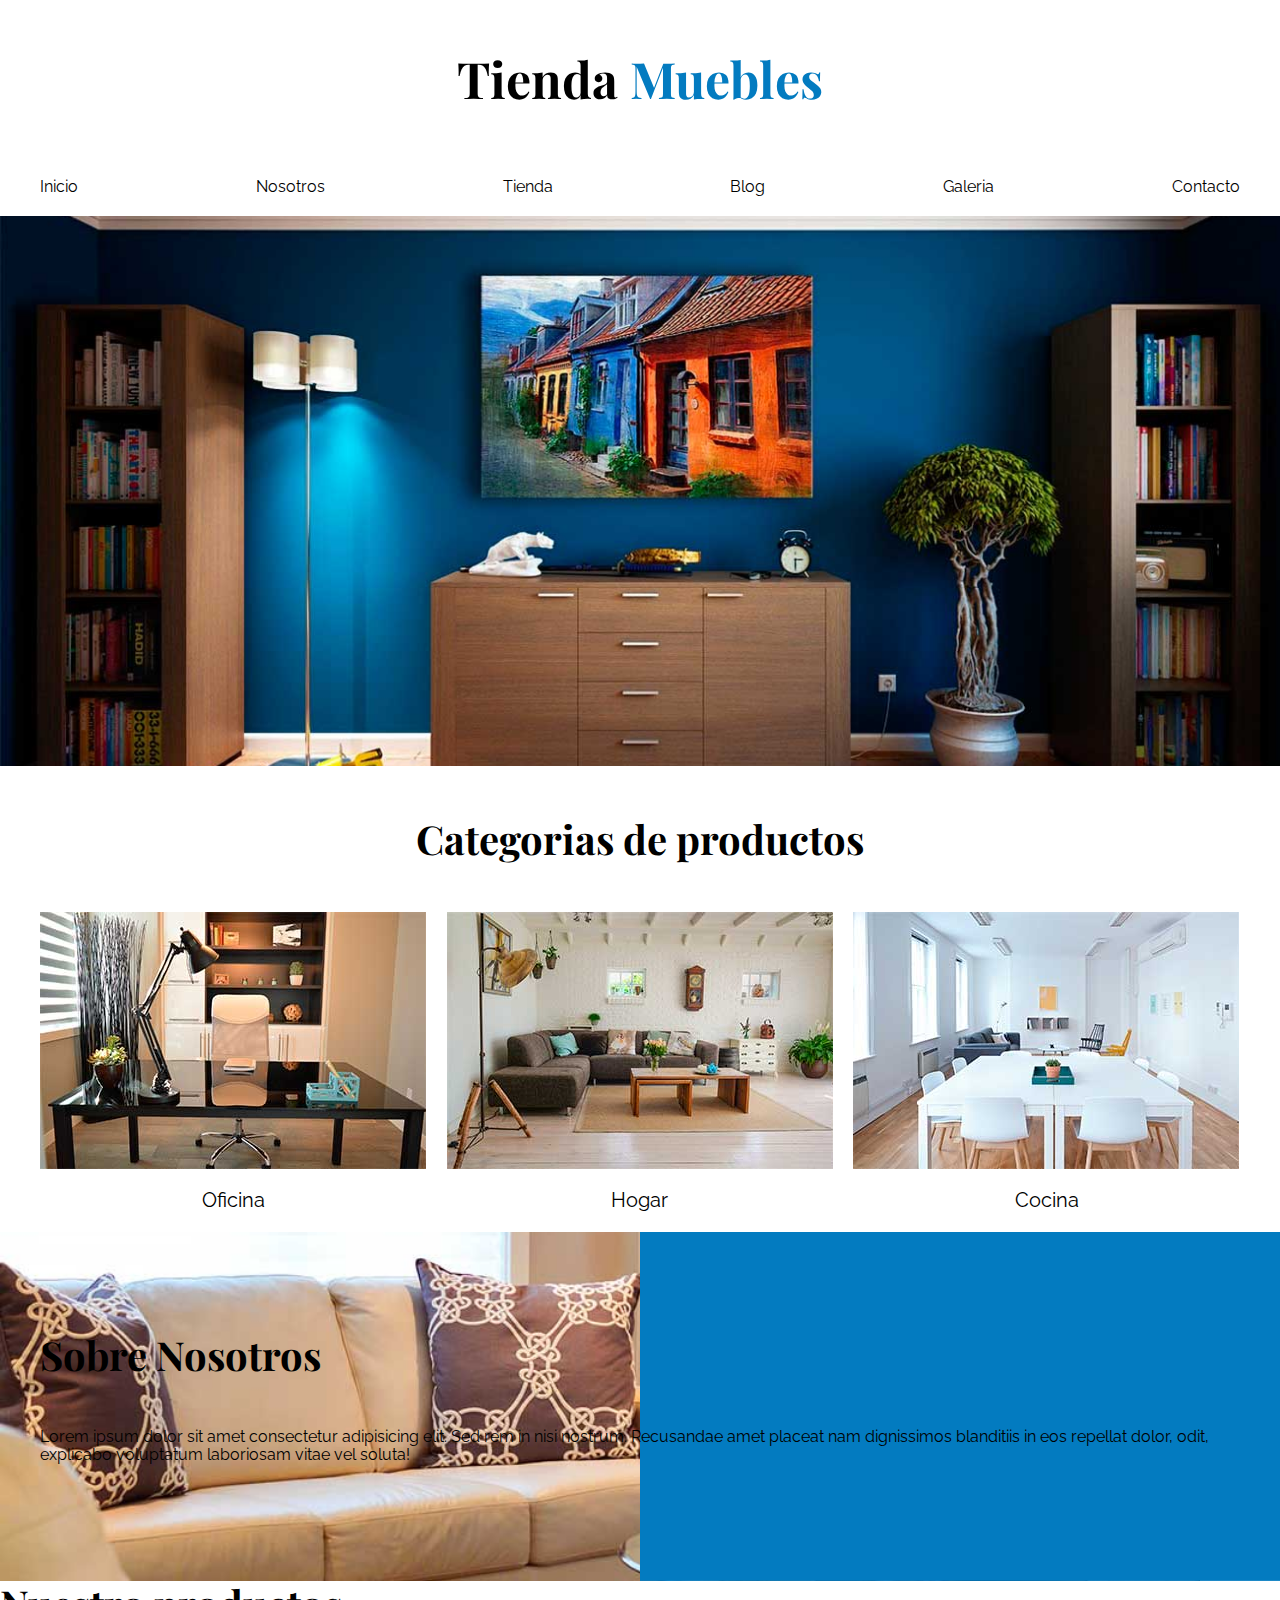
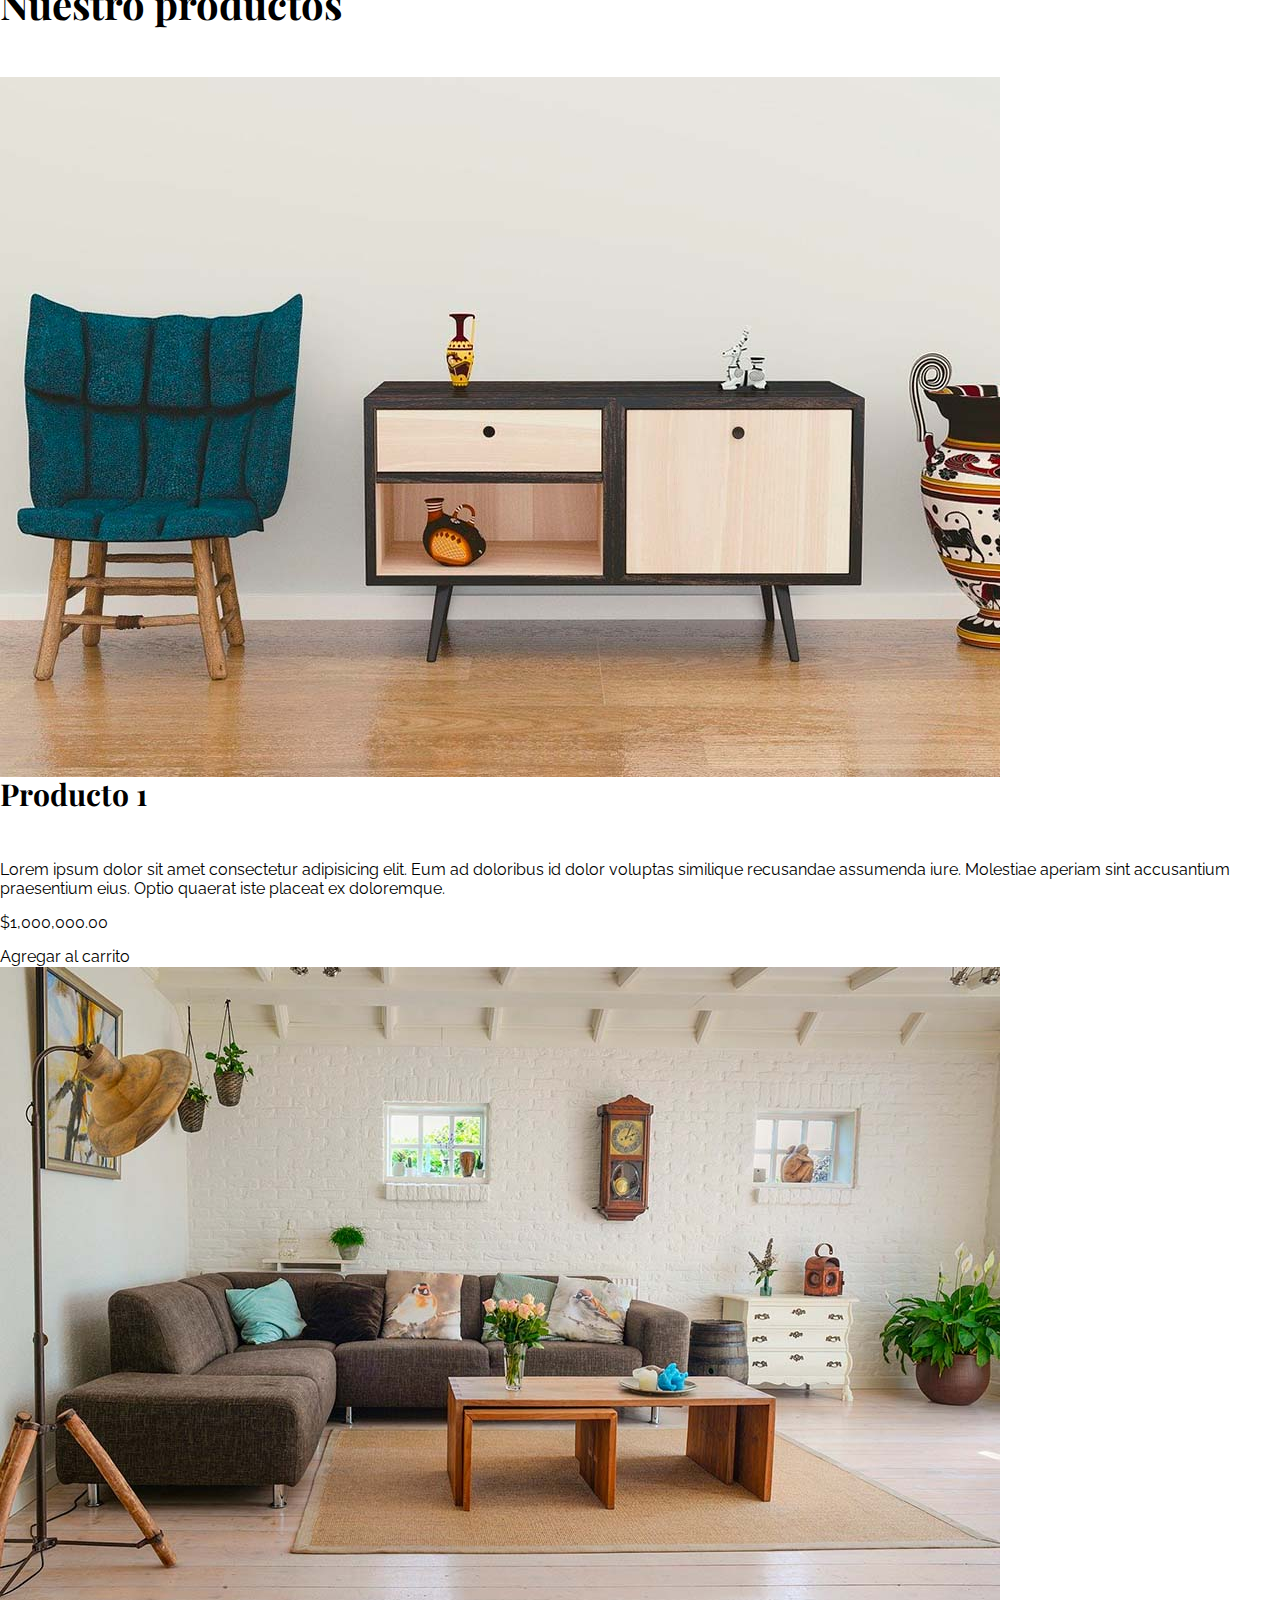
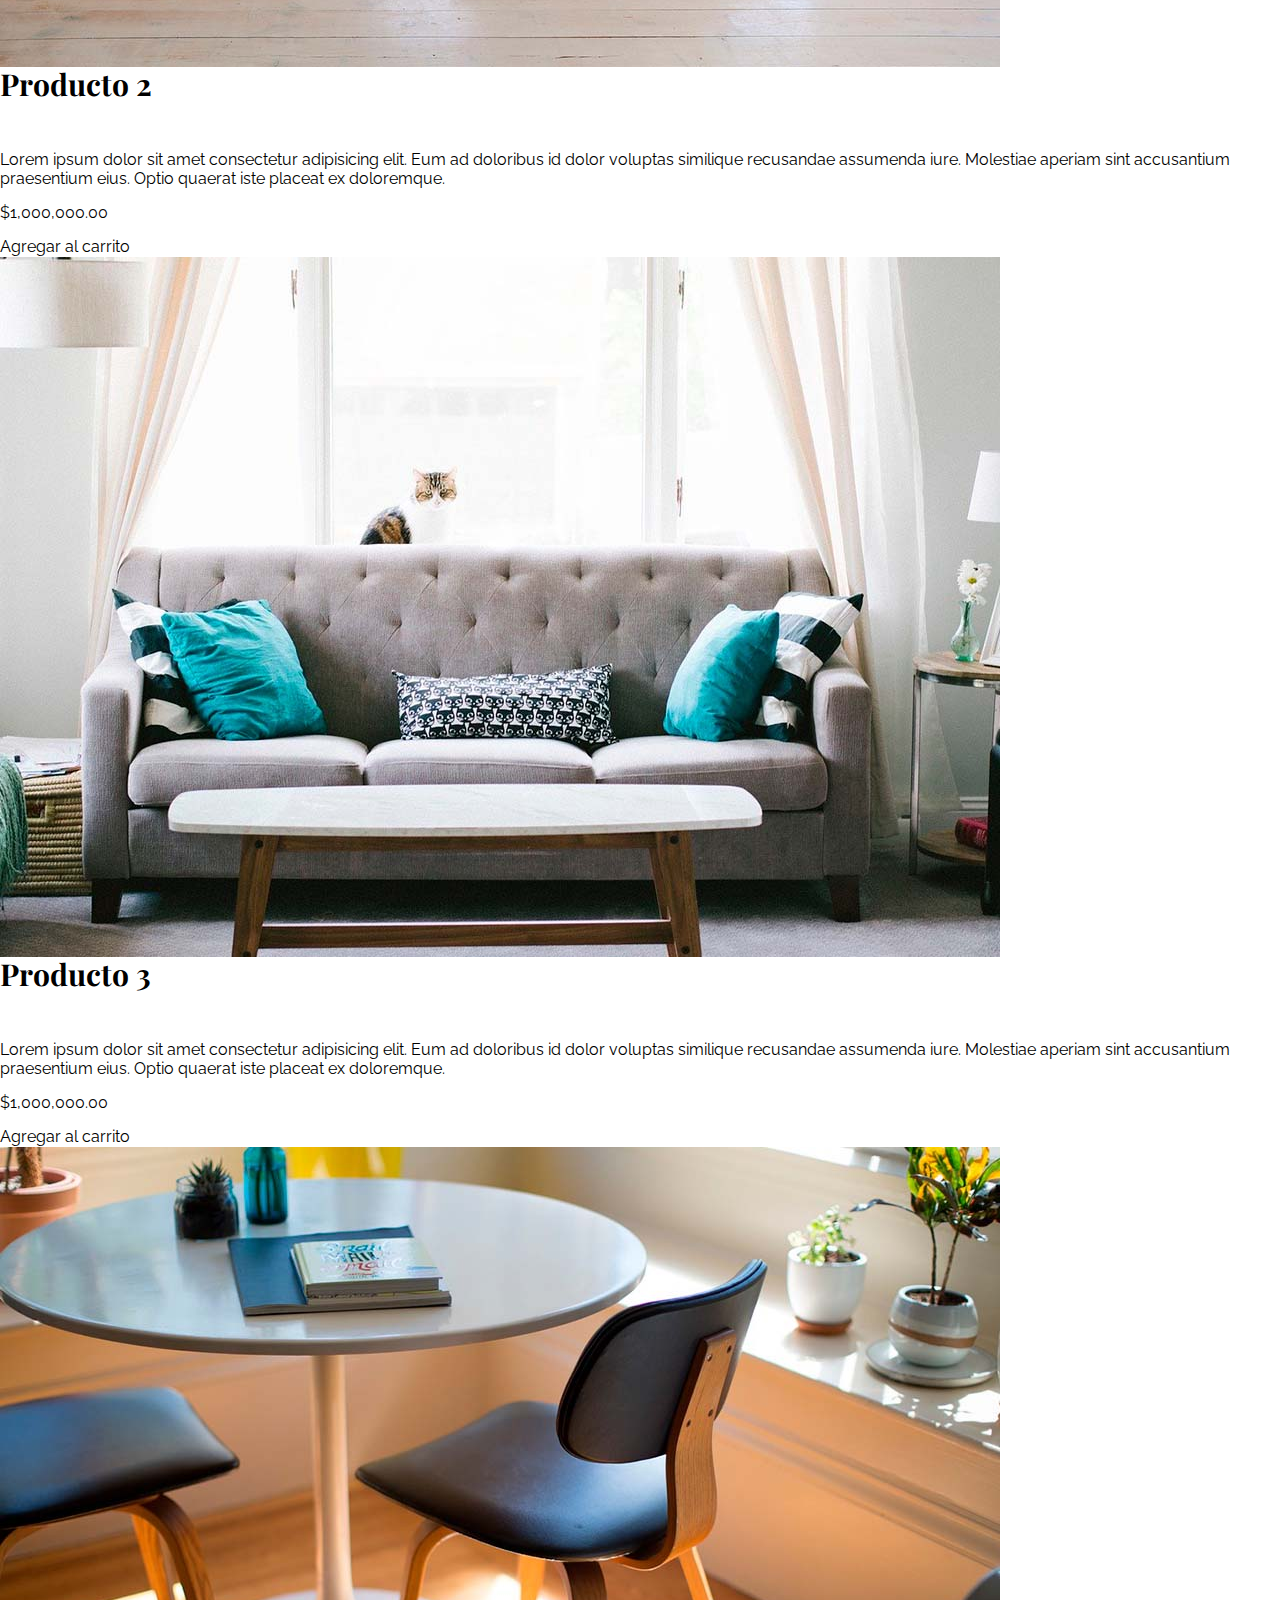
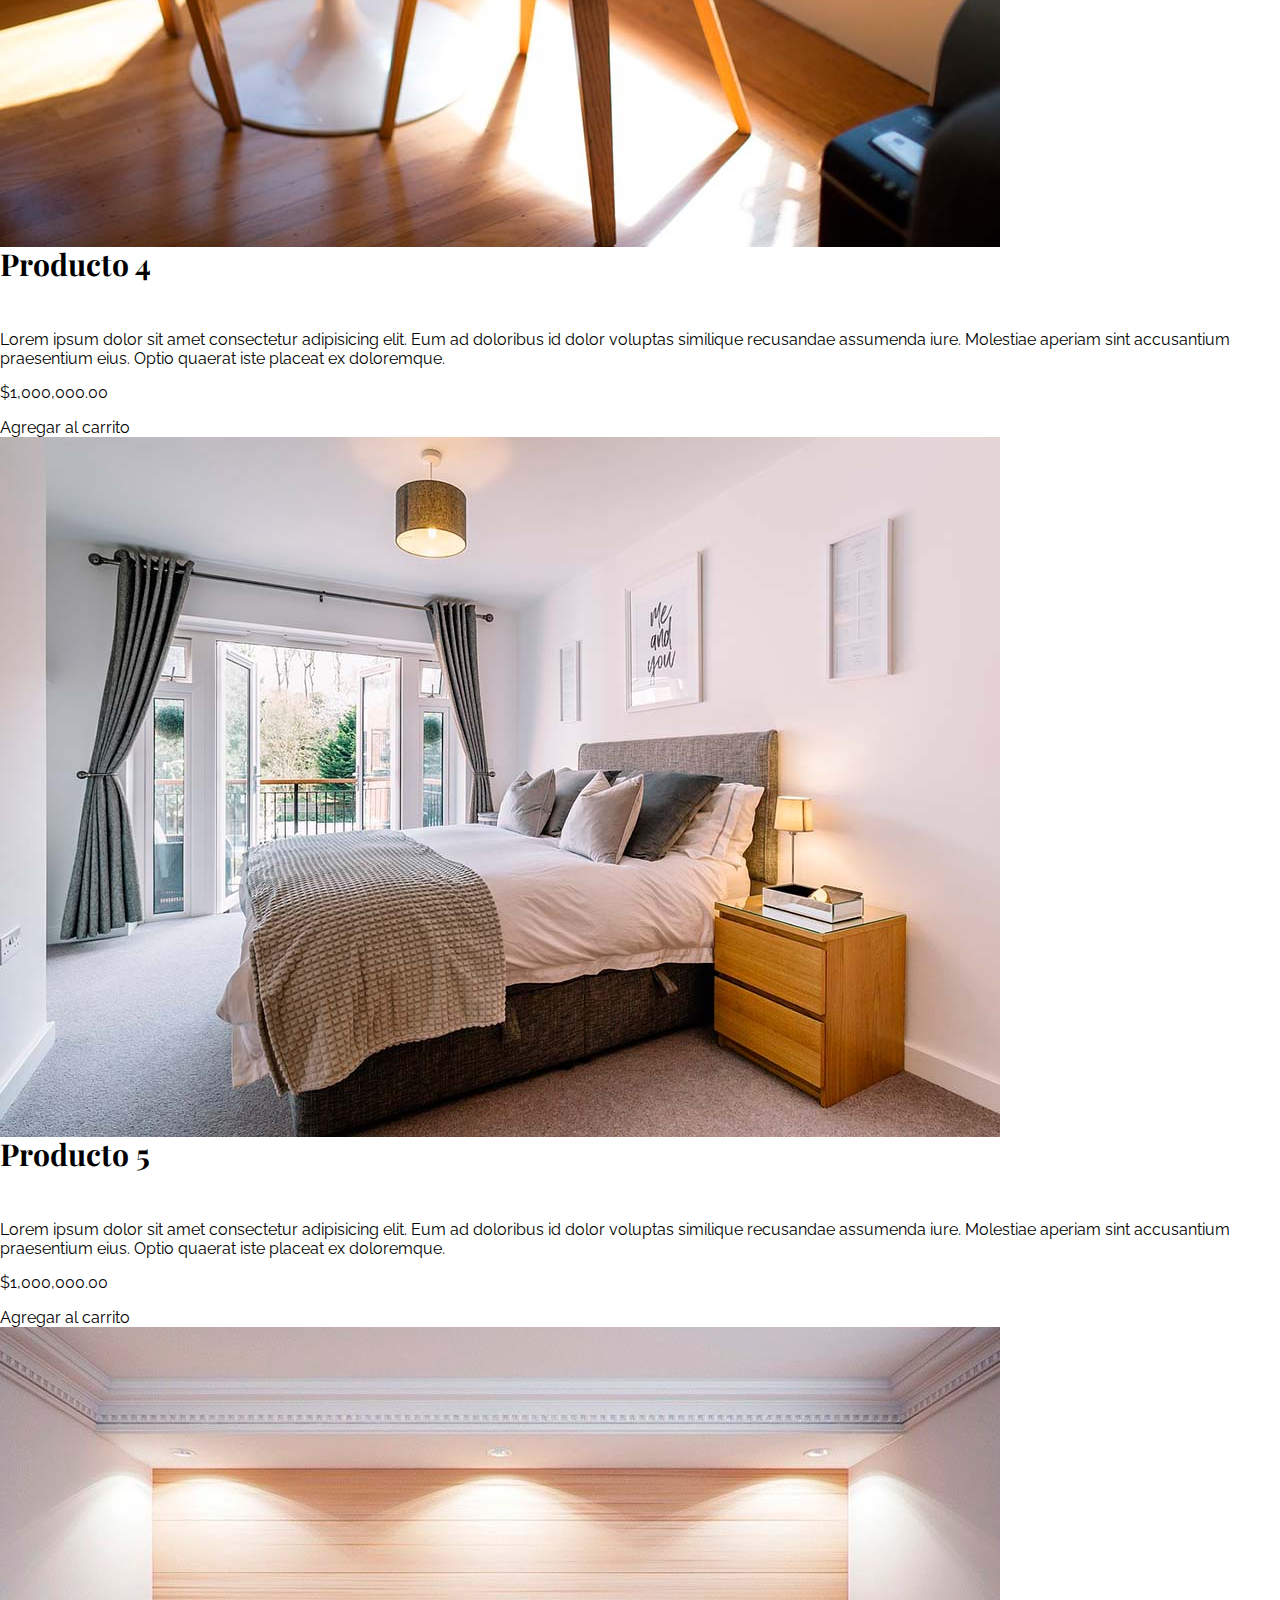
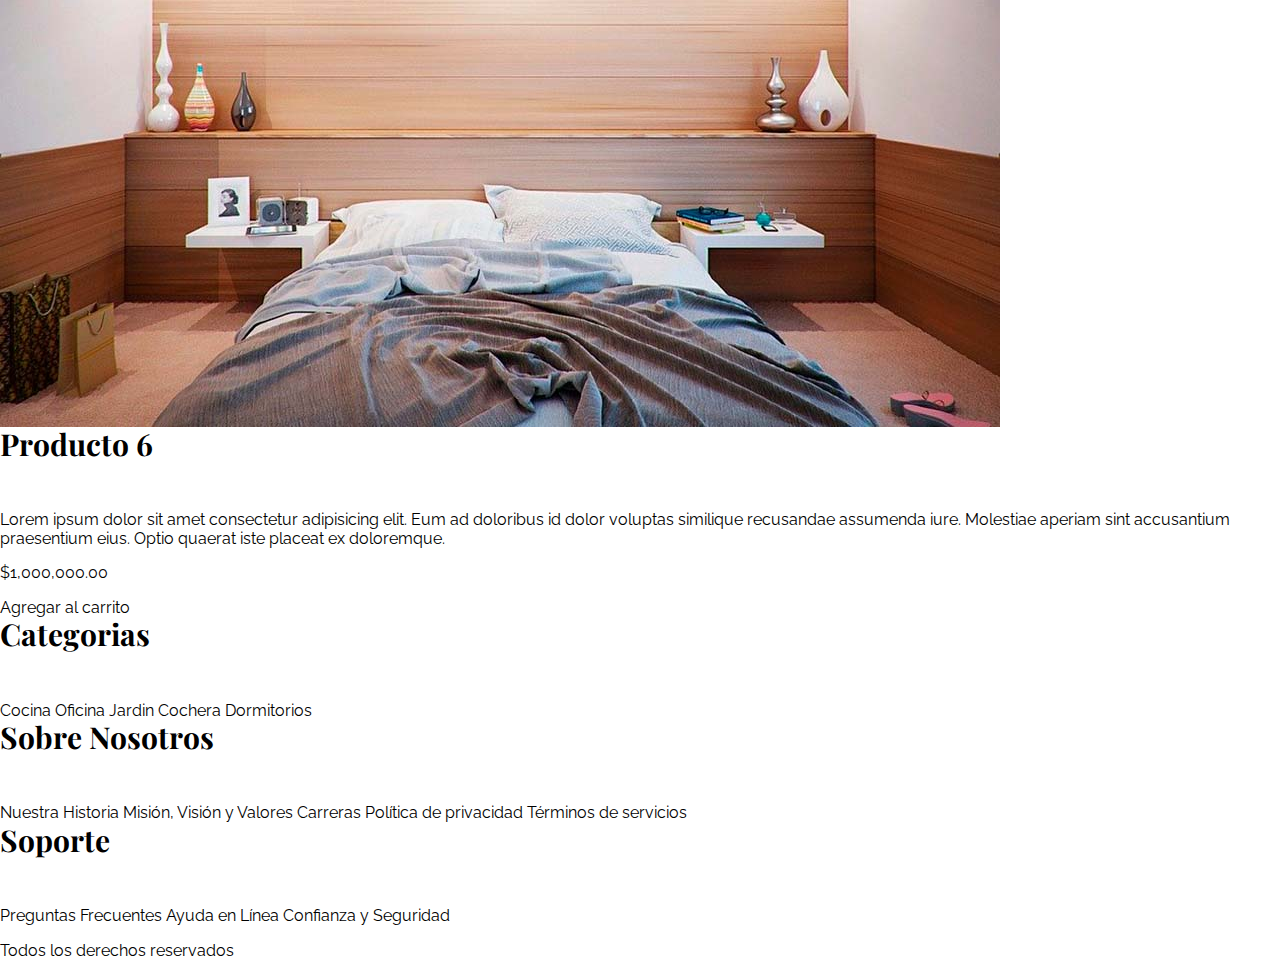
==== index.html @ 5c81ca7e "iniciando proyecto" ====
<!DOCTYPE html>
<html lang="es">
<head>
    <meta charsert="UFT-8">
    <meta http-equiv="x-UA-Compatible" content="IE=edge">
    <meta name="viewport" content="width=device-width, initial-scale=1.0">
    <title>ecomemerce - Index</title>
    <link rel="stylesheet" href="css/Normalize.css">
    <link rel="preconnect" href="https://fonts.googleapis.com">
<link rel="preconnect" href="https://fonts.gstatic.com" crossorigin>
<link href="https://fonts.googleapis.com/css2?family=Playfair+Display:ital,wght@0,400..900;1,400..900&family=Raleway:ital,wght@0,100..900;1,100..900&display=swap" rel="stylesheet">
    <link rel="stylesheet" href="css/app.css">

</head>

<body>
     <header>
    
  <h1 class="nombre-sitio">Tienda <span> Muebles </span></h1>    

 </header>
 <div class="contenerdor navegacion">

<nav class="nav-principal contenedor"> 

 <a href="index.html">Inicio</a>
<a href="nosotros.html">Nosotros</a>
<a href="Tienda.html">Tienda</a>
<a href="blog.html">Blog</a>
<a href="Galeria.html">Galeria</a>
<a href="contacto.html">Contacto</a>

</nav>
</div>
<div class="hero"></div>


<section class="contenedor categorias">
    <h2>Categorias de <span> productos </span></h2>
   
    <div class="listado-categorias">

    <div class="categoria">
        <Img src="./img/categoria1.jpg" alt="Texto alternativo"/>
        <a href="#">Oficina</a>
    </div>
    <div class="categoria">
        <Img src="./img/categoria2.jpg" alt="Texto alternativo"/>
        <a href="#">Hogar</a>
    </div>
    <div class="categoria">
        <Img src="./img/categoria3.jpg" alt="Texto alternativo"/>
        <a href="#">Cocina</a>
    </div>
</section>
<section class="sobre-nosotros">
<div class="contenedor">
    <h2>Sobre Nosotros</h2>
    <p>Lorem ipsum dolor sit amet consectetur adipisicing elit. Sed rem in nisi nostrum. Recusandae amet placeat nam dignissimos blanditiis in eos repellat dolor, odit, explicabo voluptatum laboriosam vitae vel soluta!</p>
</div>
</section>

<main>

    <h2>Nuestro productos</h2>
   <div> <!-- Info producto -->
    <div> <!-- Producto -->

        <img src="img/producto1.jpg" alt="Imagen producto"/>
        <div>
            <h3> Producto 1</h3>
         <p> Lorem ipsum dolor sit amet consectetur adipisicing elit. Eum ad doloribus id dolor voluptas similique recusandae assumenda iure. Molestiae aperiam sint accusantium praesentium eius. Optio quaerat iste placeat ex doloremque.</p>
          <p> $1,000,000.00</p>  

          <a href="#">Agregar al carrito</a>
          
         <div>
            <img src="img/producto2.jpg" alt="Imagen producto"/>
        <div>
            <h3> Producto 2</h3>
         <p> Lorem ipsum dolor sit amet consectetur adipisicing elit. Eum ad doloribus id dolor voluptas similique recusandae assumenda iure. Molestiae aperiam sint accusantium praesentium eius. Optio quaerat iste placeat ex doloremque.</p>
          <p> $1,000,000.00</p> 
            
              <a href="#">Agregar al carrito</a>
              
             <div>
                <div>
                    <img src="img/producto3.jpg" alt="Imagen producto"/>
                <div>
                    <h3> Producto 3</h3>
                 <p> Lorem ipsum dolor sit amet consectetur adipisicing elit. Eum ad doloribus id dolor voluptas similique recusandae assumenda iure. Molestiae aperiam sint accusantium praesentium eius. Optio quaerat iste placeat ex doloremque.</p>
                  <p> $1,000,000.00</p> 
                    
       <a href="#">Agregar al carrito</a>
                      
         <div>
         <img src="img/producto4.jpg" alt="Imagen producto"/>
        <div>
         <h3> Producto 4</h3>
        <p> Lorem ipsum dolor sit amet consectetur adipisicing elit. Eum ad doloribus id dolor voluptas similique recusandae assumenda iure. Molestiae aperiam sint accusantium praesentium eius. Optio quaerat iste placeat ex doloremque.</p>
        <p> $1,000,000.00</p> 
                        
         <a href="#">Agregar al carrito</a>
                          
         <div>
                            
             <div>
            <img src="img/producto5.jpg" alt="Imagen producto"/>
              <div>
                <h3> Producto 5</h3>
      <p> Lorem ipsum dolor sit amet consectetur adipisicing elit. Eum ad doloribus id dolor voluptas similique recusandae assumenda iure. Molestiae aperiam sint accusantium praesentium eius. Optio quaerat iste placeat ex doloremque.</p>
       <p> $1,000,000.00</p> 
                                
       <a href="#">Agregar al carrito</a>              
                              
   </div>
   <div>
    <img src="img/producto6.jpg" alt="Imagen producto"/>
      <div>
        <h3> Producto 6</h3>
<p> Lorem ipsum dolor sit amet consectetur adipisicing elit. Eum ad doloribus id dolor voluptas similique recusandae assumenda iure. Molestiae aperiam sint accusantium praesentium eius. Optio quaerat iste placeat ex doloremque.</p>
<p> $1,000,000.00</p> 
                        
<a href="#">Agregar al carrito</a>  
<main>


<footer>
<div>
    <h3> Categorias</h3>
    <nav id="navegacion"> 
       <a class="enlace" href="#">Cocina</a>
       <a href="#">Oficina</a>
       <a href="#">Jardin</a>
       <a href="#">Cochera</a>
       <a href="#">Dormitorios</a> 
        
    </nav>
</div>

<div>
    <h3> Sobre Nosotros </h3>
    <nav class="navegacion"> 
     <a href="#">Nuestra Historia</a>
     <a href="#">Misión, Visión y Valores</a>
     <a href="#">Carreras</a>
     <a href="#">Política de privacidad</a>
     <a href="#">Términos de servicios</a>
    </nav>
</div>

<div>
    <h3> Soporte </h3>
    <nav>
    <a href="#">Preguntas Frecuentes</a>
    <a href="#">Ayuda en Línea </a>
    <a href="#">Confianza y Seguridad</a>
   </nav>
</div>

    <p>Todos los derechos reservados</p>  
</footer>
</body>
<html>
---- css/app.css ----
html {
    box-sizing: border-box;
    font-size: 62.5%; /* 1rem = 10px */

}

*,*::before, *:after{
 box-sizing: inherit;
}

body {
  font-family: "Raleway", sans-serif;
  font-size: 1.6rem;

}

/* Globales */

h1, h2, h3 {
  font-family: "Playfair Display", serif;
  margin: 0 0 5rem 0;
}
h1 {
  font-size: 5rem;
}

h2 {
  font-size: 4rem;
}

h3 {
  font-size: 3rem;
}
 a {
    text-decoration: none;
    color: black;
 }
 
 .contenedor{
  max-width: 120rem;
  margin: 0 auto;
 }

 img {
  max-width: 100%;
  display: block;
 }

/** Header y Navegacion **/
.nombre-sitio {
    margin-top: 5rem;
    text-align: center;
}
.nombre-sitio span {
color: #037bc0;
}

.contenedor-navegacion {
  border-top: .1rem solid gray;
}

.nav-principal {
   padding: 2rem 0;
   display: flex;
   justify-content: space-between;
  

}

.hero {
  background-image: url(../img/principal.jpg);
  background-repeat: no-repeat;
  background-size: cover;
  background-position: center center;
  height: 55rem;
}

/** Categorias **/
.categorias {
  padding-top: 5rem;
}
.categorias h2 {
  text-align: center; 
}

.categoria a {
  text-align: center; 
  display: block;
  padding: 2rem;
  font-size: 2rem;
}

.categoria a:hover {
  background-color:#037bc0;
  color: #fff;
  border-bottom-right-radius: 1rem;
}

.listado-categorias {
  display: grid;
  grid-template-columns: repeat(3, 1fr);
  gap: 2rem;
  }

  /**bloque Nosotros**/

  .sobre-nosotros {
    background-image: linear-gradient( to right, transparent 50%, #037bc0 50%, #037bc0 100%), url(../img/nosotros.jpg);
    background-position:left center;
    padding: 10rem 0;
    background-repeat: no-repeat;
    background-size: 100%, 120rem;

  }
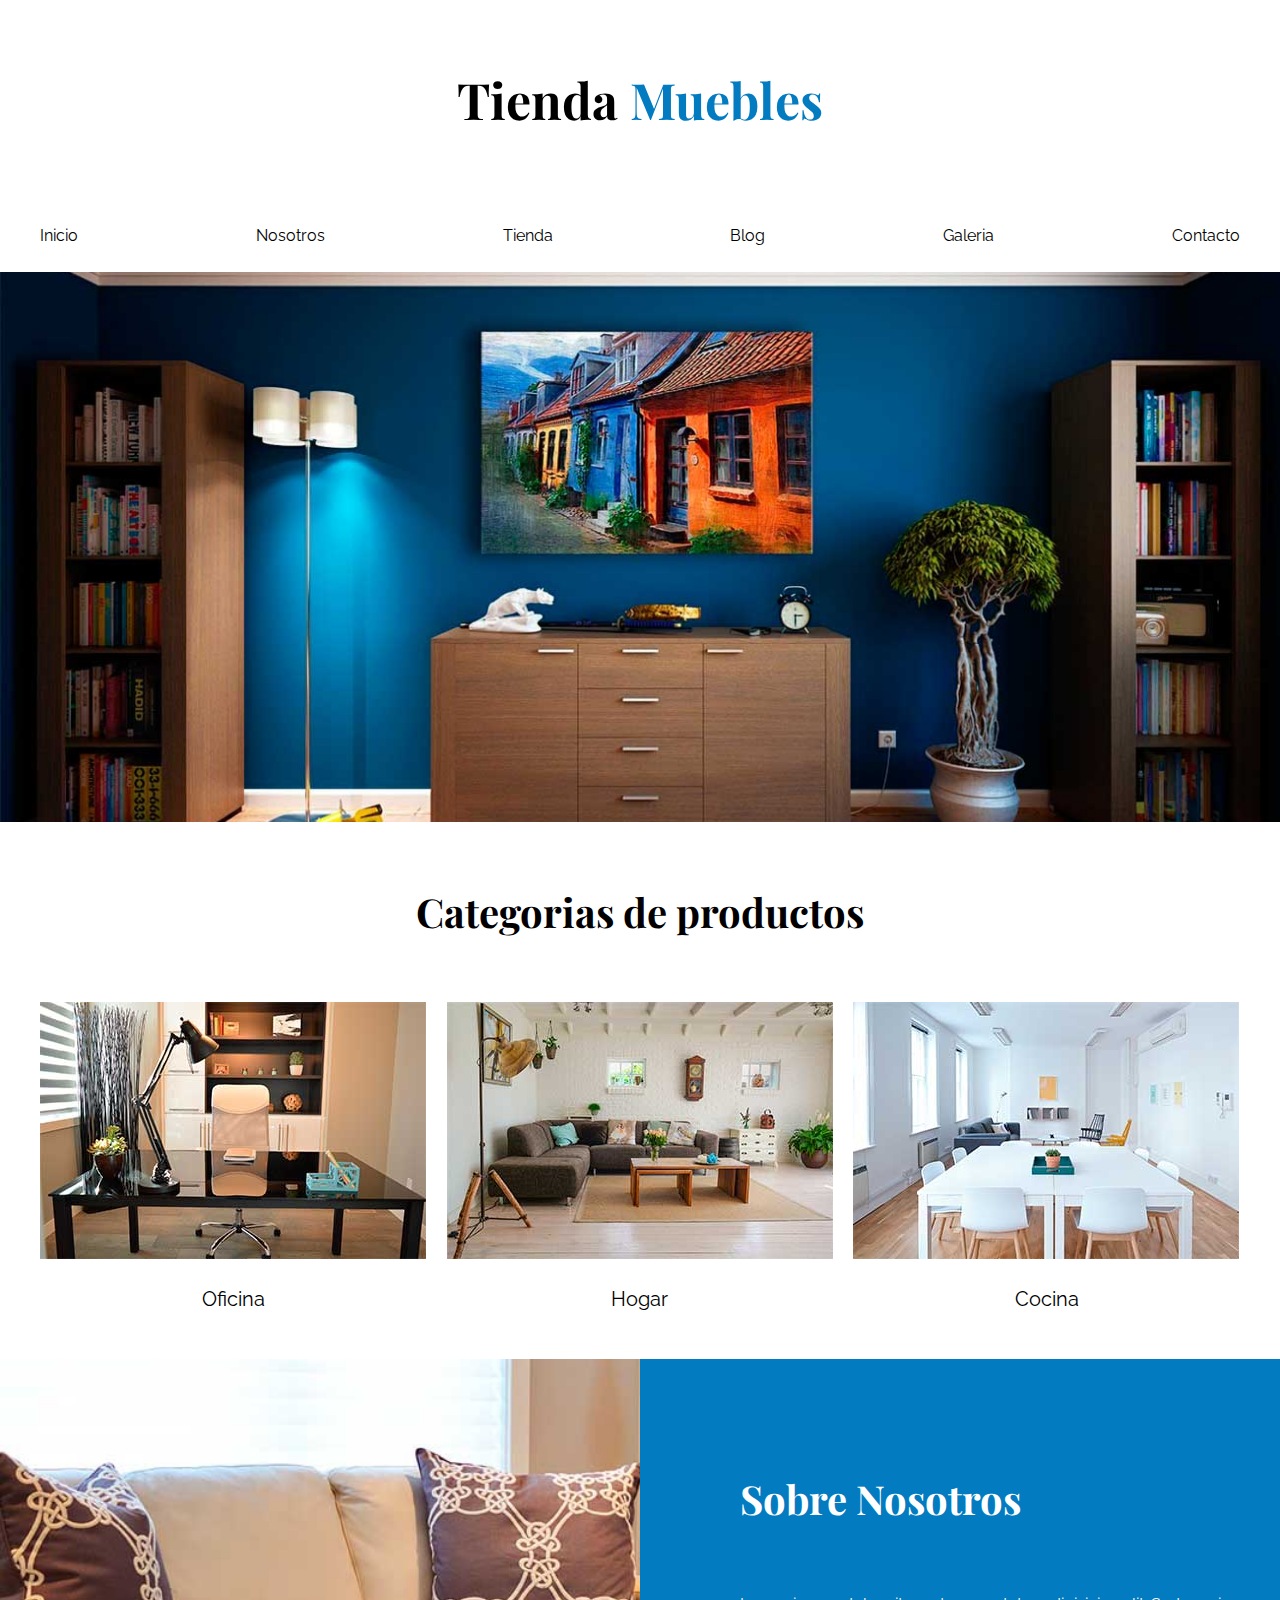
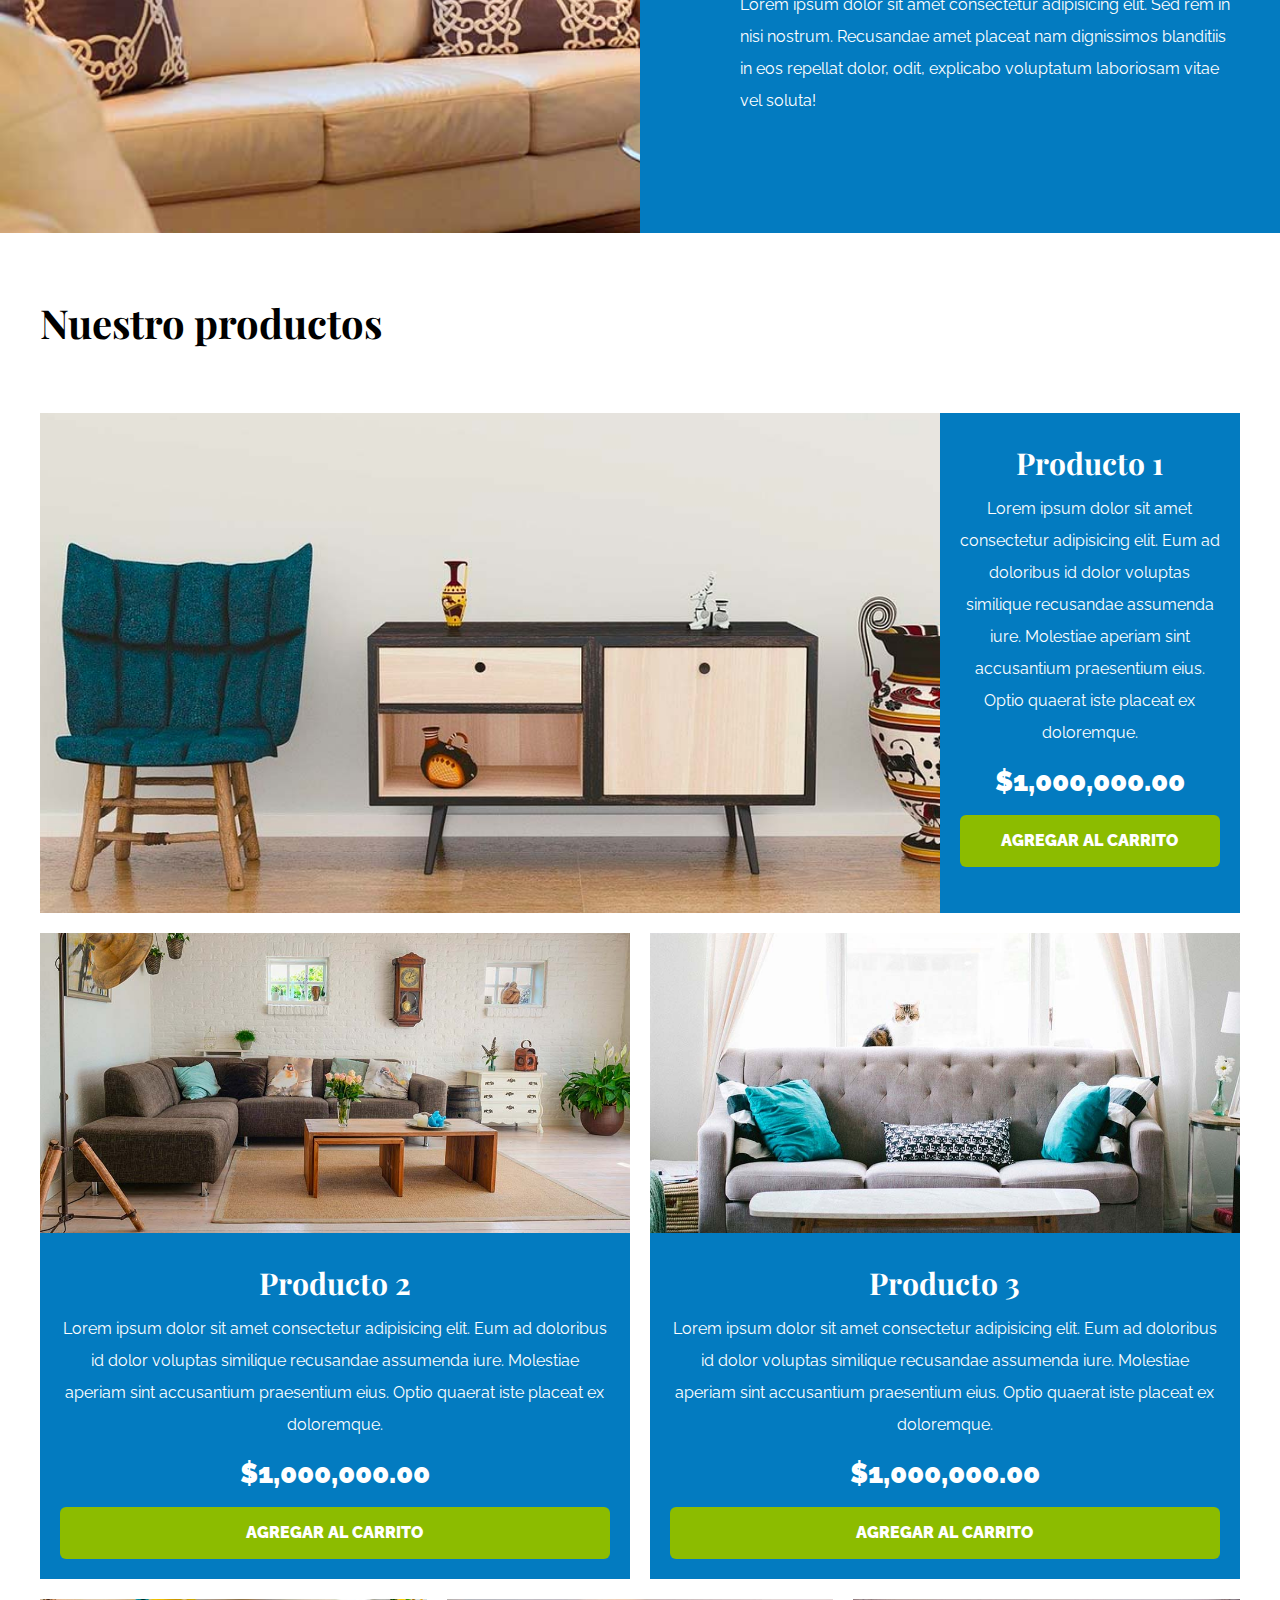
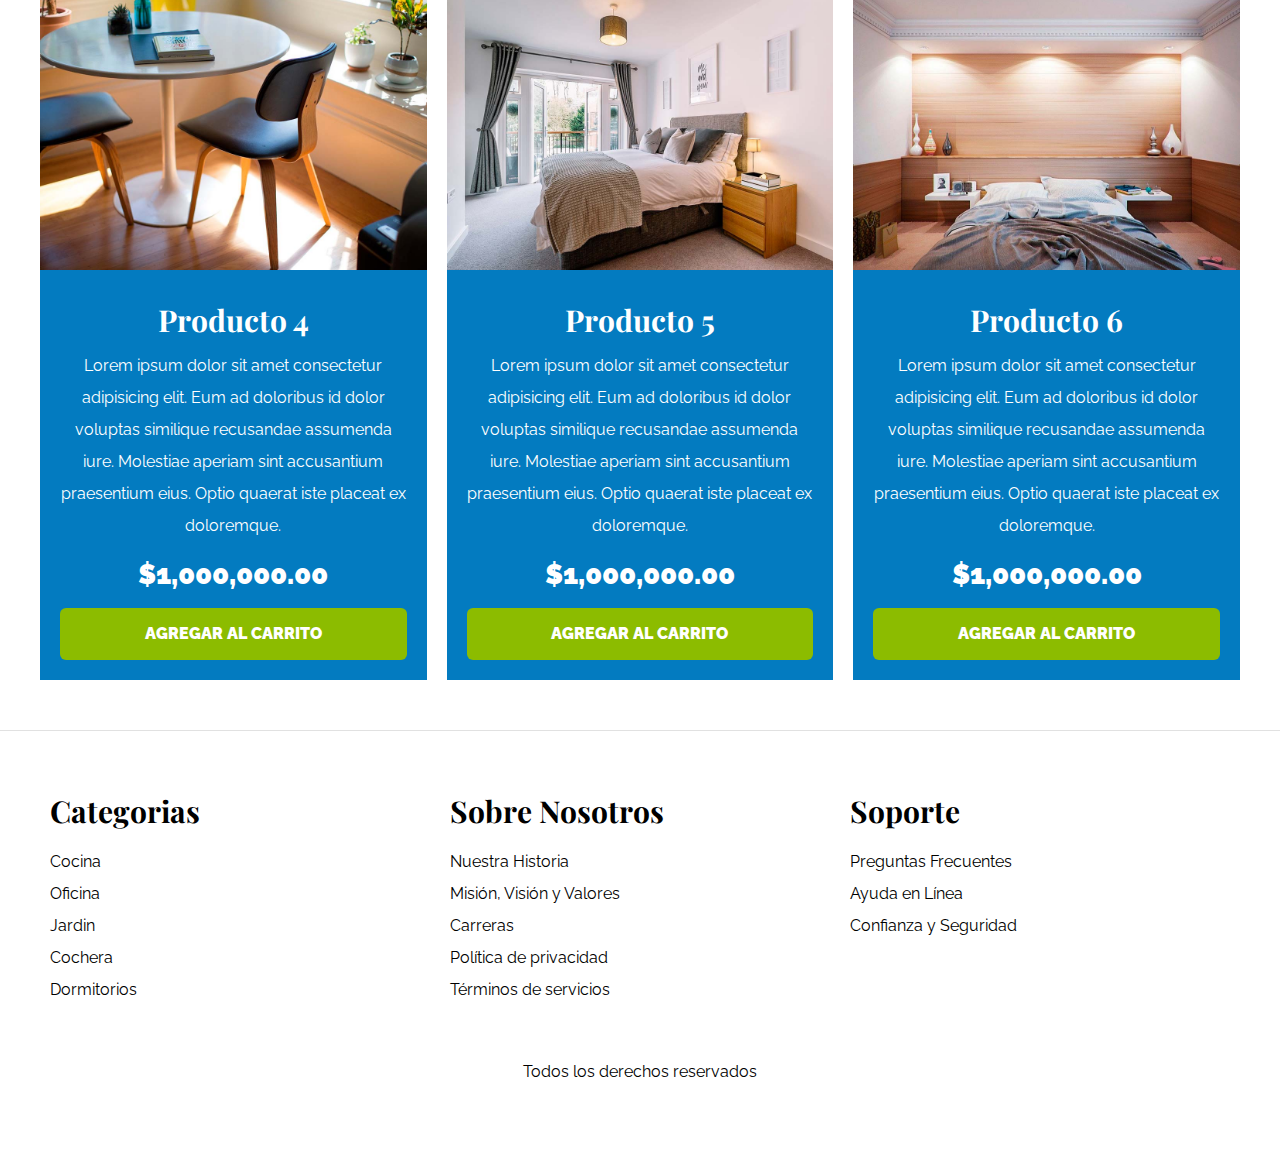
==== commit 7cd399e2: "Agregando pagina nosotros" ====
--- a/index.html
+++ b/index.html
@@ -1,5 +1,6 @@
 <!DOCTYPE html>
 <html lang="es">
+
 <head>
     <meta charsert="UFT-8">
     <meta http-equiv="x-UA-Compatible" content="IE=edge">
@@ -7,158 +8,199 @@
     <title>ecomemerce - Index</title>
     <link rel="stylesheet" href="css/Normalize.css">
     <link rel="preconnect" href="https://fonts.googleapis.com">
-<link rel="preconnect" href="https://fonts.gstatic.com" crossorigin>
-<link href="https://fonts.googleapis.com/css2?family=Playfair+Display:ital,wght@0,400..900;1,400..900&family=Raleway:ital,wght@0,100..900;1,100..900&display=swap" rel="stylesheet">
+    <link rel="preconnect" href="https://fonts.gstatic.com" crossorigin>
+    <link
+        href="https://fonts.googleapis.com/css2?family=Playfair+Display:ital,wght@0,400..900;1,400..900&family=Raleway:ital,wght@0,100..900;1,100..900&display=swap"
+        rel="stylesheet">
     <link rel="stylesheet" href="css/app.css">
 
 </head>
 
 <body>
-     <header>
-    
-  <h1 class="nombre-sitio">Tienda <span> Muebles </span></h1>    
-
- </header>
- <div class="contenerdor navegacion">
-
-<nav class="nav-principal contenedor"> 
-
- <a href="index.html">Inicio</a>
-<a href="nosotros.html">Nosotros</a>
-<a href="Tienda.html">Tienda</a>
-<a href="blog.html">Blog</a>
-<a href="Galeria.html">Galeria</a>
-<a href="contacto.html">Contacto</a>
-
-</nav>
-</div>
-<div class="hero"></div>
-
-
-<section class="contenedor categorias">
-    <h2>Categorias de <span> productos </span></h2>
-   
-    <div class="listado-categorias">
-
-    <div class="categoria">
-        <Img src="./img/categoria1.jpg" alt="Texto alternativo"/>
-        <a href="#">Oficina</a>
+    <header>
+
+        <h1 class="nombre-sitio">Tienda <span> Muebles </span></h1>
+
+    </header>
+    <div class="contenerdor navegacion">
+
+        <nav class="nav-principal contenedor">
+
+            <a href="index.html">Inicio</a>
+            <a href="nosotros.html">Nosotros</a>
+            <a href="Tienda.html">Tienda</a>
+            <a href="blog.html">Blog</a>
+            <a href="Galeria.html">Galeria</a>
+            <a href="contacto.html">Contacto</a>
+
+        </nav>
     </div>
-    <div class="categoria">
-        <Img src="./img/categoria2.jpg" alt="Texto alternativo"/>
-        <a href="#">Hogar</a>
-    </div>
-    <div class="categoria">
-        <Img src="./img/categoria3.jpg" alt="Texto alternativo"/>
-        <a href="#">Cocina</a>
-    </div>
-</section>
-<section class="sobre-nosotros">
-<div class="contenedor">
-    <h2>Sobre Nosotros</h2>
-    <p>Lorem ipsum dolor sit amet consectetur adipisicing elit. Sed rem in nisi nostrum. Recusandae amet placeat nam dignissimos blanditiis in eos repellat dolor, odit, explicabo voluptatum laboriosam vitae vel soluta!</p>
-</div>
-</section>
-
-<main>
-
-    <h2>Nuestro productos</h2>
-   <div> <!-- Info producto -->
-    <div> <!-- Producto -->
-
-        <img src="img/producto1.jpg" alt="Imagen producto"/>
-        <div>
-            <h3> Producto 1</h3>
-         <p> Lorem ipsum dolor sit amet consectetur adipisicing elit. Eum ad doloribus id dolor voluptas similique recusandae assumenda iure. Molestiae aperiam sint accusantium praesentium eius. Optio quaerat iste placeat ex doloremque.</p>
-          <p> $1,000,000.00</p>  
-
-          <a href="#">Agregar al carrito</a>
-          
-         <div>
-            <img src="img/producto2.jpg" alt="Imagen producto"/>
-        <div>
-            <h3> Producto 2</h3>
-         <p> Lorem ipsum dolor sit amet consectetur adipisicing elit. Eum ad doloribus id dolor voluptas similique recusandae assumenda iure. Molestiae aperiam sint accusantium praesentium eius. Optio quaerat iste placeat ex doloremque.</p>
-          <p> $1,000,000.00</p> 
-            
-              <a href="#">Agregar al carrito</a>
-              
-             <div>
-                <div>
-                    <img src="img/producto3.jpg" alt="Imagen producto"/>
-                <div>
+    <div class="hero"></div>
+
+
+    <section class="contenedor categorias">
+        <h2 class="text-center">Categorias de productos </h2>
+
+        <div class="listado-categorias">
+
+            <div class="categoria">
+                <Img src="./img/categoria1.jpg" alt="Texto alternativo" />
+                <a href="#">Oficina</a>
+            </div>
+            <div class="categoria">
+                <Img src="./img/categoria2.jpg" alt="Texto alternativo" />
+                <a href="#">Hogar</a>
+            </div>
+            <div class="categoria">
+                <Img src="./img/categoria3.jpg" alt="Texto alternativo" />
+                <a href="#">Cocina</a>
+            </div>
+    </section>
+    <section class="sobre-nosotros">
+        <div class="contenedor sobre-nosotros-grid">
+            <div class="texto-nosotros">
+                <h2>Sobre Nosotros</h2>
+                <p>Lorem ipsum dolor sit amet consectetur adipisicing elit. Sed rem in nisi nostrum. Recusandae amet
+                    placeat nam dignissimos blanditiis in eos repellat dolor, odit, explicabo voluptatum laboriosam
+                    vitae vel soluta!</p>
+            </div>
+        </div>
+    </section>
+
+    <main class="contenido-principal contenedor">
+
+        <h2 class="text-center">Nuestro productos</h2>
+        <div class="listado-productos"> <!-- Info producto -->
+
+            <div class="producto"> <!-- Producto -->
+                <img src="img/producto1.jpg" alt="Imagen producto" />
+
+
+                <div class="texto-producto">
+                    <h3> Producto 1</h3>
+                    <p> Lorem ipsum dolor sit amet consectetur adipisicing elit. Eum ad doloribus id dolor voluptas
+                        similique recusandae assumenda iure. Molestiae aperiam sint accusantium praesentium eius. Optio
+                        quaerat iste placeat ex doloremque.</p>
+                    <p class="precio"> $1,000,000.00</p>
+
+                    <a class="btn" href="#">Agregar al carrito</a>
+                </div>
+            </div>
+
+            <div class="producto">
+                <img src="img/producto2.jpg" alt="Imagen producto" />
+                <div class="texto-producto">
+                    <h3> Producto 2</h3>
+                    <p> Lorem ipsum dolor sit amet consectetur adipisicing elit. Eum ad doloribus id dolor voluptas
+                        similique recusandae assumenda iure. Molestiae aperiam sint accusantium praesentium eius.
+                        Optio
+                        quaerat iste placeat ex doloremque.</p>
+                    <p class="precio"> $1,000,000.00</p>
+
+                    <a class="btn" href="#">Agregar al carrito</a>
+                </div>
+            </div>
+
+
+            <div class="producto">
+                <img src="img/producto3.jpg" alt="Imagen producto" />
+                <div class="texto-producto">
                     <h3> Producto 3</h3>
-                 <p> Lorem ipsum dolor sit amet consectetur adipisicing elit. Eum ad doloribus id dolor voluptas similique recusandae assumenda iure. Molestiae aperiam sint accusantium praesentium eius. Optio quaerat iste placeat ex doloremque.</p>
-                  <p> $1,000,000.00</p> 
-                    
-       <a href="#">Agregar al carrito</a>
-                      
-         <div>
-         <img src="img/producto4.jpg" alt="Imagen producto"/>
-        <div>
-         <h3> Producto 4</h3>
-        <p> Lorem ipsum dolor sit amet consectetur adipisicing elit. Eum ad doloribus id dolor voluptas similique recusandae assumenda iure. Molestiae aperiam sint accusantium praesentium eius. Optio quaerat iste placeat ex doloremque.</p>
-        <p> $1,000,000.00</p> 
-                        
-         <a href="#">Agregar al carrito</a>
-                          
-         <div>
-                            
-             <div>
-            <img src="img/producto5.jpg" alt="Imagen producto"/>
-              <div>
-                <h3> Producto 5</h3>
-      <p> Lorem ipsum dolor sit amet consectetur adipisicing elit. Eum ad doloribus id dolor voluptas similique recusandae assumenda iure. Molestiae aperiam sint accusantium praesentium eius. Optio quaerat iste placeat ex doloremque.</p>
-       <p> $1,000,000.00</p> 
-                                
-       <a href="#">Agregar al carrito</a>              
-                              
-   </div>
-   <div>
-    <img src="img/producto6.jpg" alt="Imagen producto"/>
-      <div>
-        <h3> Producto 6</h3>
-<p> Lorem ipsum dolor sit amet consectetur adipisicing elit. Eum ad doloribus id dolor voluptas similique recusandae assumenda iure. Molestiae aperiam sint accusantium praesentium eius. Optio quaerat iste placeat ex doloremque.</p>
-<p> $1,000,000.00</p> 
-                        
-<a href="#">Agregar al carrito</a>  
-<main>
-
-
-<footer>
-<div>
-    <h3> Categorias</h3>
-    <nav id="navegacion"> 
-       <a class="enlace" href="#">Cocina</a>
-       <a href="#">Oficina</a>
-       <a href="#">Jardin</a>
-       <a href="#">Cochera</a>
-       <a href="#">Dormitorios</a> 
-        
-    </nav>
-</div>
-
-<div>
-    <h3> Sobre Nosotros </h3>
-    <nav class="navegacion"> 
-     <a href="#">Nuestra Historia</a>
-     <a href="#">Misión, Visión y Valores</a>
-     <a href="#">Carreras</a>
-     <a href="#">Política de privacidad</a>
-     <a href="#">Términos de servicios</a>
-    </nav>
-</div>
-
-<div>
-    <h3> Soporte </h3>
-    <nav>
-    <a href="#">Preguntas Frecuentes</a>
-    <a href="#">Ayuda en Línea </a>
-    <a href="#">Confianza y Seguridad</a>
-   </nav>
-</div>
-
-    <p>Todos los derechos reservados</p>  
-</footer>
+                    <p> Lorem ipsum dolor sit amet consectetur adipisicing elit. Eum ad doloribus id dolor voluptas
+                        similique recusandae assumenda iure. Molestiae aperiam sint accusantium praesentium eius.
+                        Optio
+                        quaerat iste placeat ex doloremque.</p>
+                    <p class="precio"> $1,000,000.00</p>
+
+                    <a class="btn" href="#">Agregar al carrito</a>
+                </div>
+            </div>
+
+
+            <div class="producto">
+                <img src="img/producto4.jpg" alt="Imagen producto" />
+                <div class="texto-producto">
+                    <h3> Producto 4</h3>
+                    <p> Lorem ipsum dolor sit amet consectetur adipisicing elit. Eum ad doloribus id dolor voluptas
+                        similique recusandae assumenda iure. Molestiae aperiam sint accusantium praesentium eius. Optio
+                        quaerat iste placeat ex doloremque.</p>
+                    <p class="precio"> $1,000,000.00</p>
+
+                    <a class="btn" href="#">Agregar al carrito</a>
+                </div>
+            </div>
+
+
+            <div class="producto">
+
+                <img src="img/producto5.jpg" alt="Imagen producto" />
+                <div class="texto-producto">
+                    <h3> Producto 5</h3>
+                    <p> Lorem ipsum dolor sit amet consectetur adipisicing elit. Eum ad doloribus id dolor voluptas
+                        similique recusandae assumenda iure. Molestiae aperiam sint accusantium praesentium eius. Optio
+                        quaerat iste placeat ex doloremque.</p>
+                    <p class="precio"> $1,000,000.00</p>
+
+                    <a class="btn" href="">Agregar al carrito</a>
+                </div>
+            </div>
+
+
+            <div class="producto">
+                <img src="img/producto6.jpg" alt="Imagen producto" />
+                <div class="texto-producto">
+                    <h3> Producto 6</h3>
+                    <p> Lorem ipsum dolor sit amet consectetur adipisicing elit. Eum ad doloribus id dolor voluptas
+                        similique recusandae assumenda iure. Molestiae aperiam sint accusantium praesentium eius. Optio
+                        quaerat iste placeat ex doloremque.</p>
+                    <p class="precio"> $1,000,000.00</p>
+
+                    <a class="btn" href="#">Agregar al carrito </a>
+                </div>
+            </div>
+
+
+        </div>
+    </main>
+
+    <footer class="site-footer">
+        <div class="grid-footer contenedor">
+            <div>
+                <h3> Categorias</h3>
+
+                <nav class="footer-menu">
+                    <a href="#">Cocina</a>
+                    <a href="#">Oficina</a>
+                    <a href="#">Jardin</a>
+                    <a href="#">Cochera</a>
+                    <a href="#">Dormitorios</a>
+
+                </nav>
+            </div>
+
+            <div>
+                <h3> Sobre Nosotros </h3>
+
+                <nav class="footer-menu">
+                    <a href="#">Nuestra Historia</a>
+                    <a href="#">Misión, Visión y Valores</a>
+                    <a href="#">Carreras</a>
+                    <a href="#">Política de privacidad</a>
+                    <a href="#">Términos de servicios</a>
+                </nav>
+            </div>
+
+            <div>
+                <h3> Soporte </h3>
+                <nav class="footer-menu">
+                    <a href="#">Preguntas Frecuentes</a>
+                    <a href="#">Ayuda en Línea </a>
+                    <a href="#">Confianza y Seguridad</a>
+                </nav>
+            </div>
+        </div>
+
+        <p class="copyright">Todos los derechos reservados</p>
+    </footer>
 </body>
-<html>
+<html>--- a/css/app.css
+++ b/css/app.css
@@ -1,25 +1,30 @@
 html {
-    box-sizing: border-box;
-    font-size: 62.5%; /* 1rem = 10px */
-
-}
-
-*,*::before, *:after{
- box-sizing: inherit;
+  box-sizing: border-box;
+  font-size: 62.5%;
+  /* 1rem = 10px */
+
+}
+
+*,
+*::before,
+*:after {
+  box-sizing: inherit;
 }
 
 body {
   font-family: "Raleway", sans-serif;
   font-size: 1.6rem;
-
+  line-height: 2;
 }
 
 /* Globales */
-
-h1, h2, h3 {
+h1,
+h2,
+h3 {
   font-family: "Playfair Display", serif;
   margin: 0 0 5rem 0;
 }
+
 h1 {
   font-size: 5rem;
 }
@@ -31,28 +36,46 @@
 h3 {
   font-size: 3rem;
 }
- a {
-    text-decoration: none;
-    color: black;
- }
- 
- .contenedor{
+
+a {
+  text-decoration: none;
+  color: black;
+}
+
+.contenedor {
   max-width: 120rem;
   margin: 0 auto;
- }
-
- img {
+}
+
+img {
   max-width: 100%;
   display: block;
- }
+}
+
+.btn {
+  background-color: #8cbc00;
+  display: block;
+  color: #fff;
+  text-transform: uppercase;
+  font-weight: 900;
+  padding: 1rem;
+  transition: background-color .3s ease-out;
+  border-radius: .6rem;
+}
+
+.btn:hover {
+  background-color: #769c02;
+}
+
 
 /** Header y Navegacion **/
 .nombre-sitio {
-    margin-top: 5rem;
-    text-align: center;
-}
+  margin-top: 5rem;
+  text-align: center;
+}
+
 .nombre-sitio span {
-color: #037bc0;
+  color: #037bc0;
 }
 
 .contenedor-navegacion {
@@ -60,11 +83,9 @@
 }
 
 .nav-principal {
-   padding: 2rem 0;
-   display: flex;
-   justify-content: space-between;
-  
-
+  padding: 2rem 0;
+  display: flex;
+  justify-content: space-between;
 }
 
 .hero {
@@ -79,43 +100,168 @@
 .categorias {
   padding-top: 5rem;
 }
+
 .categorias h2 {
-  text-align: center; 
+  text-align: center;
 }
 
 .categoria a {
-  text-align: center; 
+  text-align: center;
   display: block;
   padding: 2rem;
   font-size: 2rem;
+  transition: all ease-out .5s;
 }
 
 .categoria a:hover {
-  background-color:#037bc0;
+  background-color: #037bc0;
   color: #fff;
-  border-bottom-right-radius: 1rem;
+  border-radius: 0 0 1rem 1rem;
 }
 
 .listado-categorias {
   display: grid;
   grid-template-columns: repeat(3, 1fr);
   gap: 2rem;
-  }
-
-  /**bloque Nosotros**/
-
-  .sobre-nosotros {
-    background-image: linear-gradient( to right, transparent 50%, #037bc0 50%, #037bc0 100%), url(../img/nosotros.jpg);
-    background-position:left center;
-    padding: 10rem 0;
-    background-repeat: no-repeat;
-    background-size: 100%, 120rem;
-
-  }
-  
-  
-
-
-
-
-
+}
+
+/*bloque sobre nosotro*/
+
+.sobre-nosotros {
+  background-image: linear-gradient(to right, transparent 50%, #037bc0 50%, #037bc0 100%), url(../img/nosotros.jpg);
+  background-position: left center;
+  padding: 10rem 0;
+  background-repeat: no-repeat;
+  background-size: 100%, 120rem;
+  margin-top: 2rem;
+}
+
+.sobre-nosotros-grid {
+  display: flex;
+  justify-content: flex-end;
+}
+
+.texto-nosotros {
+  flex-basis: 50%;
+  padding-left: 10rem;
+  color: #fff;
+}
+
+/*listado de productos*/
+.contenido-principal {
+  padding-top: 5rem;
+}
+
+.listado-productos {
+  display: grid;
+  grid-template-columns: repeat(6, 1fr);
+  gap: 2rem;
+}
+
+.producto:nth-child(1) {
+  grid-column: 1 / 7;
+  display: grid;
+  grid-template-columns: 3fr 1fr;
+
+}
+
+.producto:nth-child(1) img {
+  height: 50rem;
+  width: 100%;
+  object-fit: cover;
+}
+
+.producto:nth-child(2) {
+  grid-column: 1 / 4;
+}
+
+.producto:nth-child(2) img {
+  height: 30rem;
+  width: 100%;
+  object-fit: cover;
+}
+
+.producto:nth-child(3) {
+  grid-column: 4 / 7;
+}
+
+.producto:nth-child(3) img {
+  height: 30rem;
+  width: 100%;
+  object-fit: cover;
+}
+
+.producto:nth-child(4) {
+  grid-column: 1 / 3;
+}
+
+.producto:nth-child(5) {
+  grid-column: 3 / 5;
+}
+
+.producto:nth-child(6) {
+  grid-column: 5 / 7;
+}
+
+.producto {
+  background-color: #037bc0;
+}
+
+.texto-producto {
+  text-align: center;
+  color: #ffffff;
+  padding: 2rem;
+}
+
+.texto-producto h3 {
+  margin: 0;
+}
+
+.texto-producto p {
+  margin: 0 0 .5rem;
+}
+
+.texto-producto .precio {
+  font-size: 2.8rem;
+  font-weight: 900;
+}
+
+/**footer**/
+.site-footer {
+  border-top: 1px solid #e1e1e1;
+  margin-top: 5rem;
+  padding: 5rem;
+}
+
+.site-footer h3 {
+  margin-bottom: .5rem;
+}
+
+.grid-footer {
+  display: grid;
+  grid-template-columns: repeat(3, 1fr);
+  gap: 2rem;
+}
+
+.footer-menu a {
+  display: block;
+}
+
+.copyright {
+  text-align: center;
+  margin-top: 5rem;
+}
+
+/**Nosotros**/
+.contenido-nosotros {
+  display: grid;
+  grid-template-columns: 1fr 2fr;
+  grid-template-columns: repeat(auto-fit, minmax(25rem, 1fr));
+  column-gap: 4rem;
+}
+
+.informacion-nosotros {
+  display: flex;
+  flex-direction: column;
+  justify-content: center;
+}